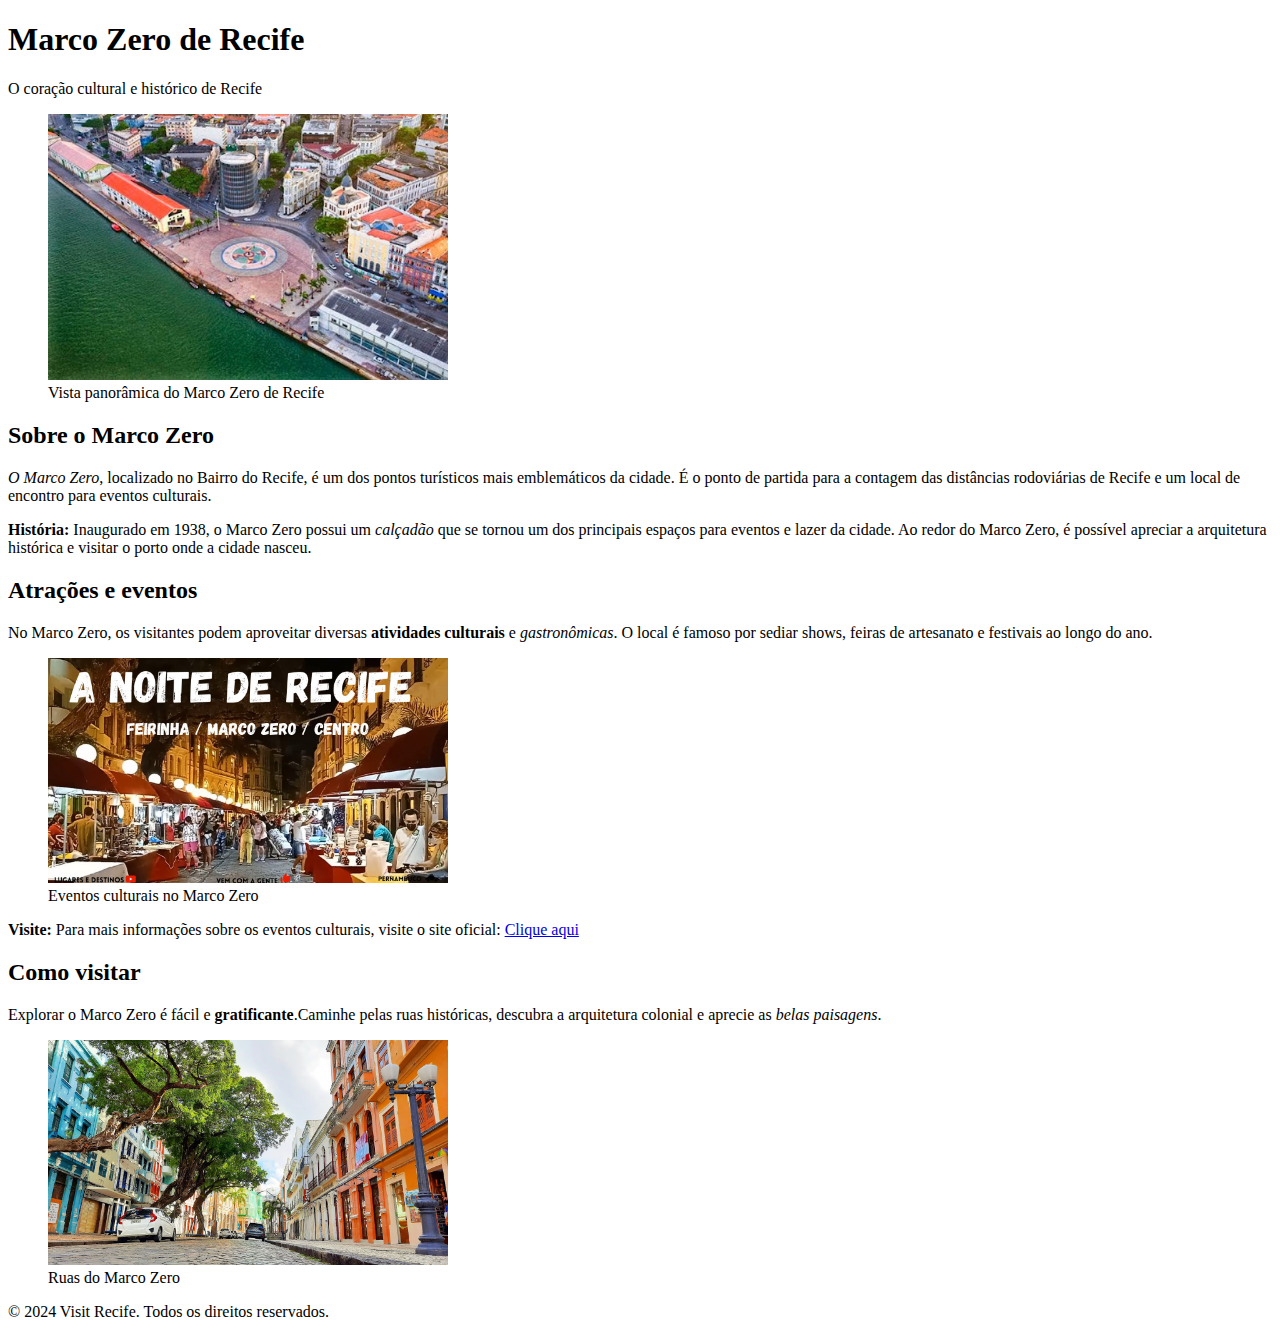
==== HTML/marco_zero_recife/index.html @ 70ab3837 "Criação da pasta marco_zero_recife, img e do arquivo index.html" ====
<!DOCTYPE html>
<html lang="pt-br">
<head>
    <meta charset="UTF-8">
    <meta name="viewport" content="width=device-width, initial-scale=1.0">
    <title>Descubra o Marco Zero - Recife</title>

</head>
<body>
    <!-- Cabeçalho -->
    <header>
        <h1>Marco Zero de Recife</h1>
        <p>O coração cultural e histórico de Recife</p>
    </header>

    <!-- Imagem principal -->
    <figure>
        <img src="img/marco-zero.jpg" alt="Imagem do Marco Zero de Recife" width="400">
        <figcaption>Vista panorâmica do Marco Zero de Recife</figcaption>
    </figure>

    <!-- Conteúdo -->
    <main>
        <section>
            <h2>Sobre o Marco Zero</h2>
            <p><em>O Marco Zero</em>, localizado no Bairro do Recife, é um dos pontos turísticos mais emblemáticos da cidade. É o ponto de partida para a contagem das distâncias rodoviárias de Recife e um local de encontro para eventos culturais.</p>
            <p><strong>História:</strong> Inaugurado em 1938, o Marco Zero possui um <em>calçadão</em> que se tornou um dos principais espaços para eventos e lazer da cidade. Ao redor do Marco Zero, é possível apreciar a arquitetura histórica e visitar o porto onde a cidade nasceu.</p>
        </section>

        <section>
            <h2>Atrações e eventos</h2>
            <p>No Marco Zero, os visitantes podem aproveitar diversas <strong>atividades culturais</strong> e <em>gastronômicas</em>. O local é famoso por sediar shows, feiras de artesanato e festivais ao longo do ano.</p>
            
            <figure>
                <img src="img/eventos-marco-zero.jpg" alt="Eventos culturais no Marco Zero" width="400">
                <figcaption>Eventos culturais no Marco Zero</figcaption>
            </figure>
            
            <p><strong>Visite:</strong> Para mais informações sobre os eventos culturais, visite o site oficial: <a href="https://www.marcozero.com.br/" target="_blank">Clique aqui</a></p>
        </section>

        <section>
            <h2>Como visitar</h2>
            <p>Explorar o Marco Zero é fácil e <strong>gratificante</strong>.Caminhe pelas ruas históricas, descubra a arquitetura colonial e aprecie as <em>belas paisagens</em>.</p>
            
            <figure>
                <img src="img/ruas-marco-zero.jpg" alt="Ruas do Marco Zero" width="400">
                <figcaption>Ruas do Marco Zero</figcaption>
            </figure>
        </section>
    </main>

    <!-- Rodapé -->
    <footer>
        <p>&copy; 2024 Visit Recife. Todos os direitos reservados.</p>
    </footer>
</body>
</html>
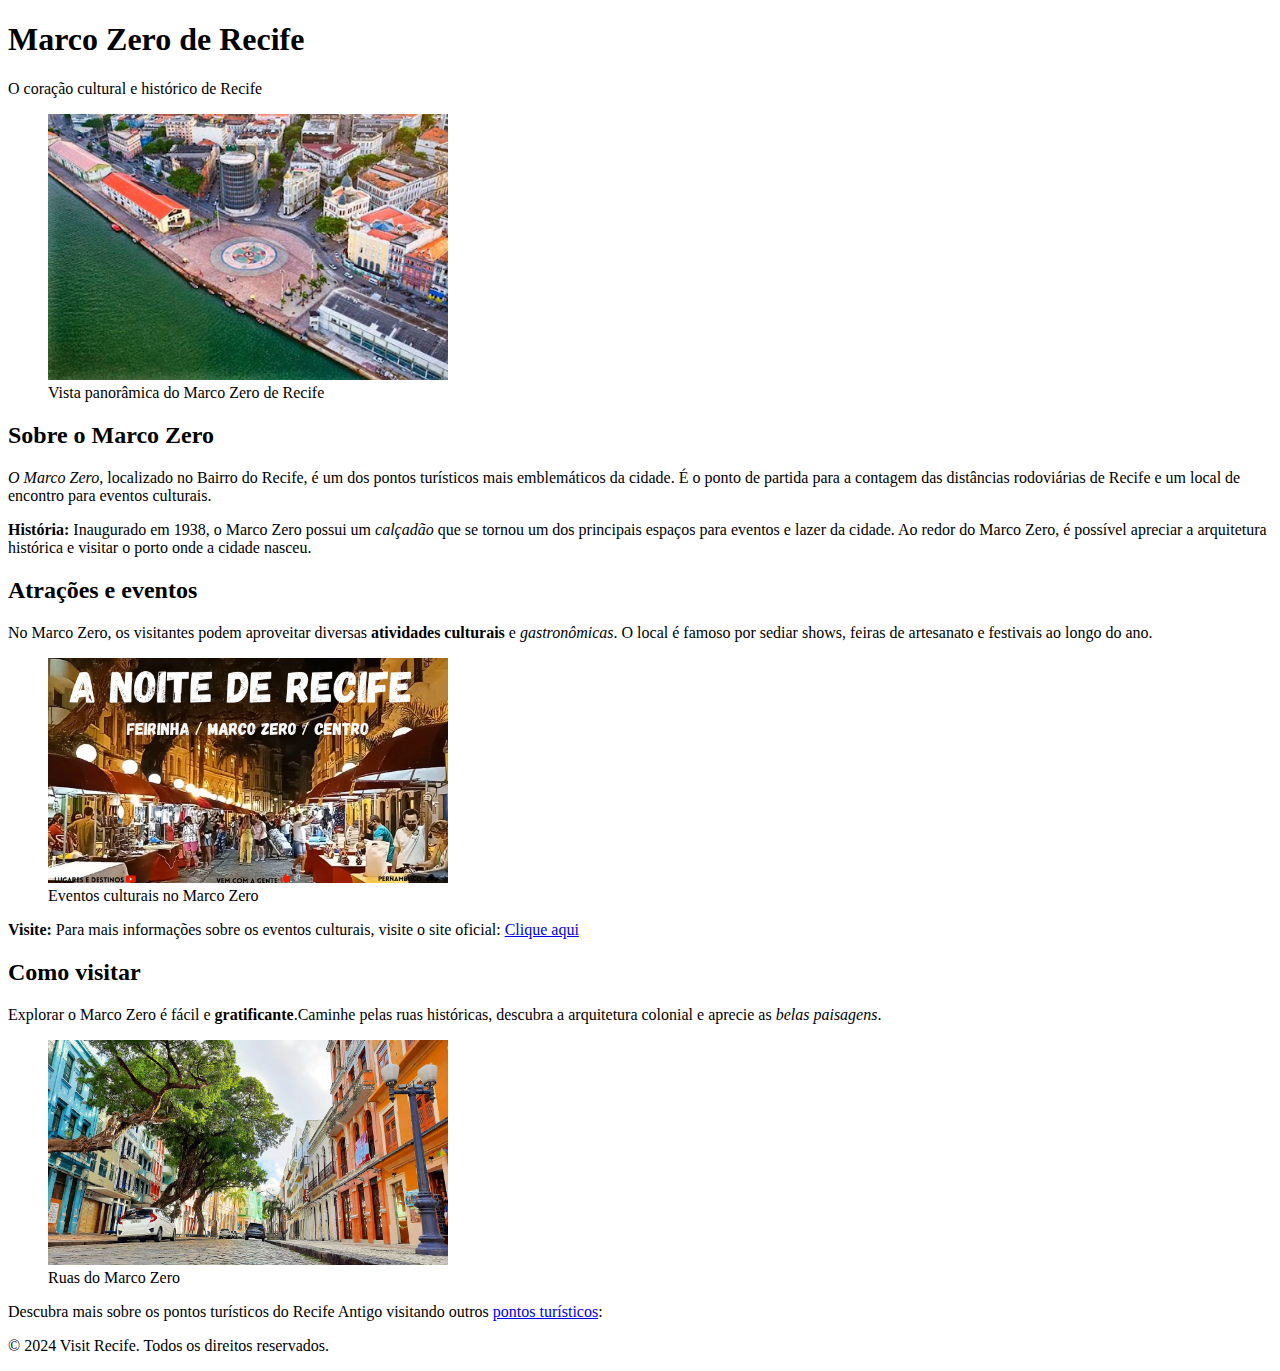
==== commit d1fe6b71: "Criação da página recife_antigo.html" ====
--- a/HTML/marco_zero_recife/index.html
+++ b/HTML/marco_zero_recife/index.html
@@ -48,6 +48,12 @@
                 <figcaption>Ruas do Marco Zero</figcaption>
             </figure>
         </section>
+
+        <!--Link para a nova página-->
+        <nav>
+            <p>Descubra mais sobre os pontos turísticos do Recife Antigo visitando outros <a href="recife_antigo.html">pontos turísticos</a>:</p>
+        </nav>
+
     </main>
 
     <!-- Rodapé -->
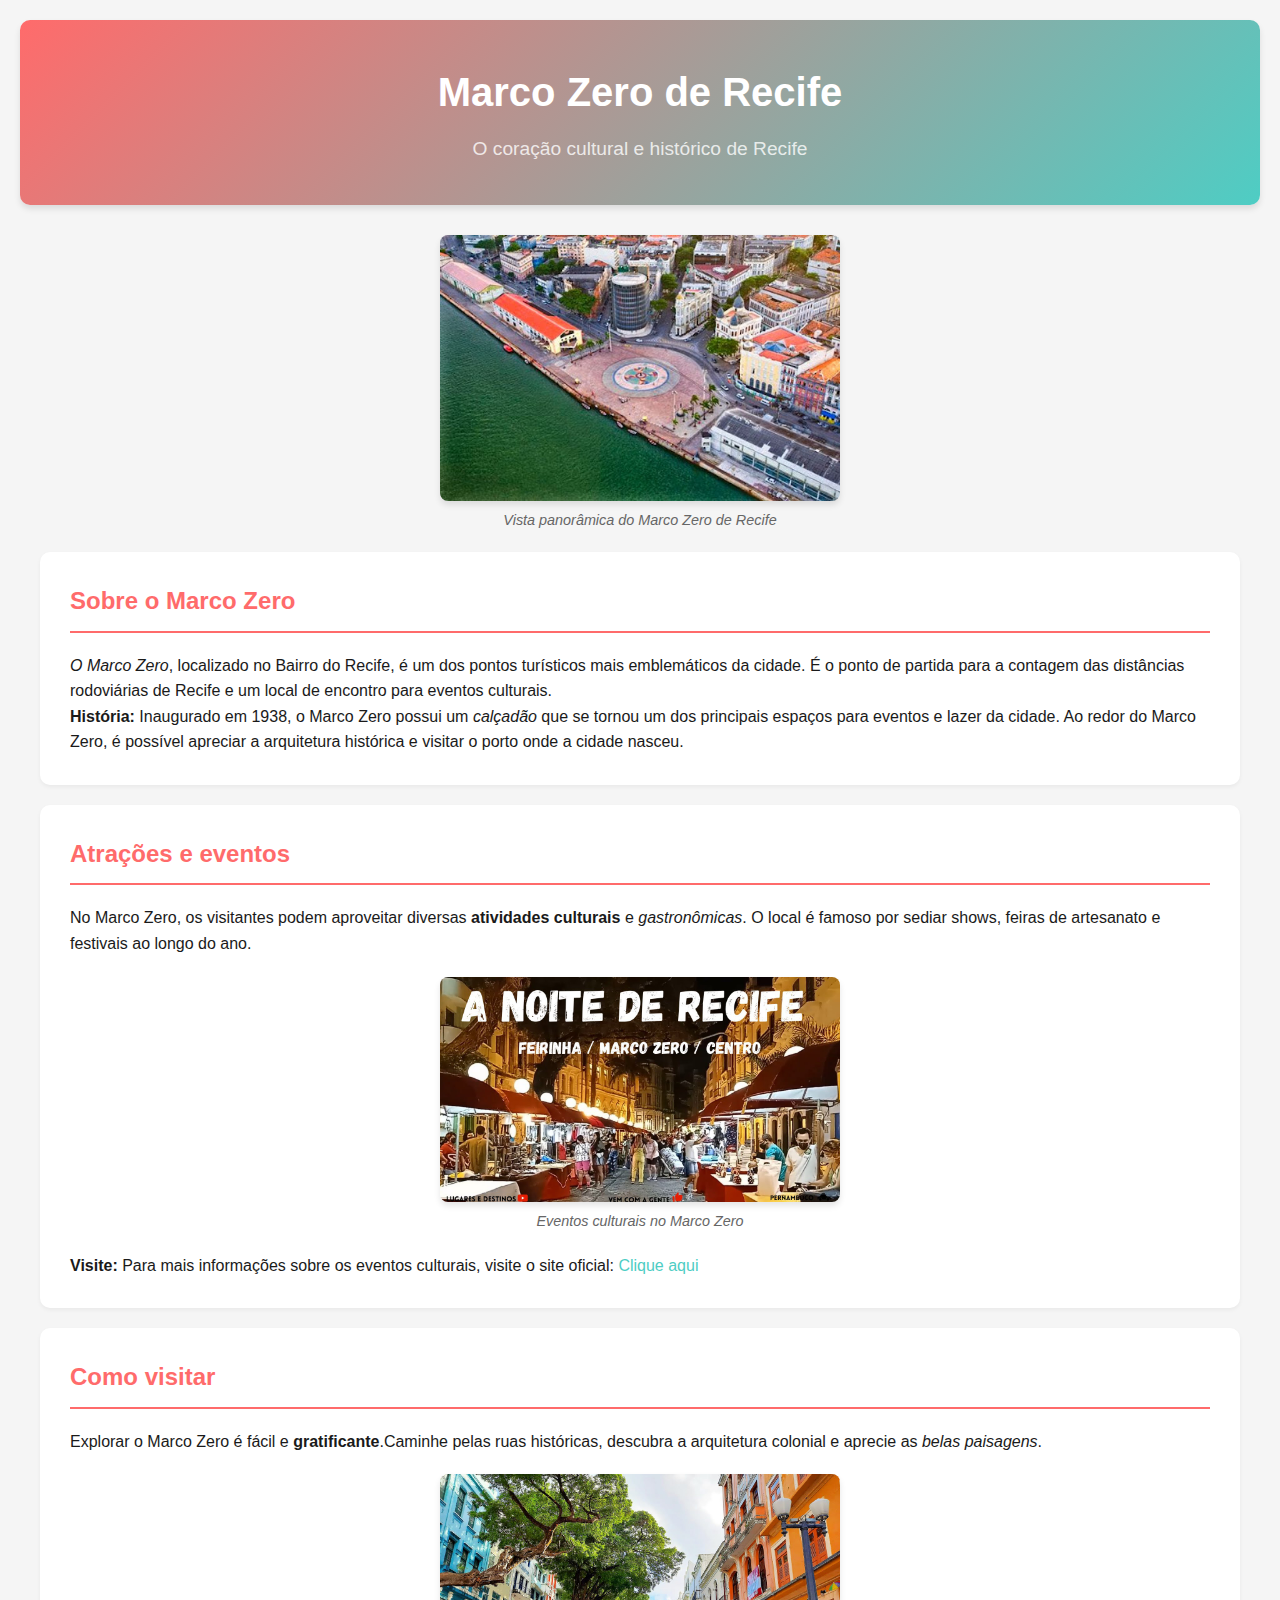
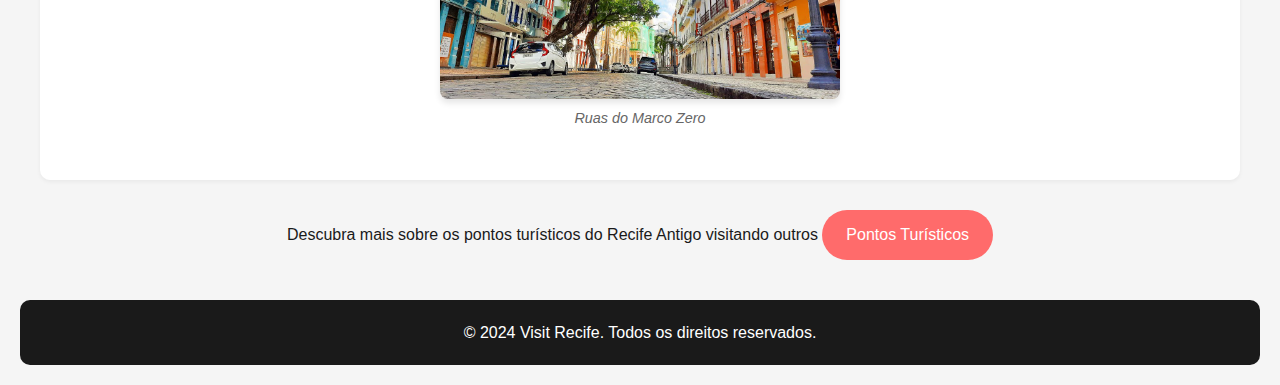
==== commit 369f5aa2: "estilização da página inciail Marco Zero" ====
--- a/HTML/marco_zero_recife/index.html
+++ b/HTML/marco_zero_recife/index.html
@@ -3,6 +3,7 @@
 <head>
     <meta charset="UTF-8">
     <meta name="viewport" content="width=device-width, initial-scale=1.0">
+    <link rel="stylesheet" href="css/style_index.css">
     <title>Descubra o Marco Zero - Recife</title>
 
 </head>
@@ -36,7 +37,7 @@
                 <figcaption>Eventos culturais no Marco Zero</figcaption>
             </figure>
             
-            <p><strong>Visite:</strong> Para mais informações sobre os eventos culturais, visite o site oficial: <a href="https://www.marcozero.com.br/" target="_blank">Clique aqui</a></p>
+            <p><strong>Visite:</strong> Para mais informações sobre os eventos culturais, visite o site oficial: <a href="" target="_blank">Clique aqui</a></p>
         </section>
 
         <section>
@@ -51,7 +52,7 @@
 
         <!--Link para a nova página-->
         <nav>
-            <p>Descubra mais sobre os pontos turísticos do Recife Antigo visitando outros <a href="recife_antigo.html">pontos turísticos</a>:</p>
+            <p>Descubra mais sobre os pontos turísticos do Recife Antigo visitando outros <a href="recife_antigo.html">Pontos Turísticos</a></p>
         </nav>
 
     </main>
--- a/HTML/marco_zero_recife/css/style_index.css
+++ b/HTML/marco_zero_recife/css/style_index.css
@@ -0,0 +1,149 @@
+/* style_index.css */
+/* Variáveis de cores */
+:root {
+    --cor-primaria: #1a1a1a;
+    --cor-secundaria: #f5f5f5;
+    --cor-destaque: #ff6b6b;
+    --cor-link: #4ecdc4;
+}
+
+/* Reset básico */
+* {
+    margin: 0;
+    padding: 0;
+    box-sizing: border-box;
+}
+
+body {
+    font-family: "Segoe UI", Tahoma, Geneva, Verdana, sans-serif;
+    line-height: 1.6;
+    color: var(--cor-primaria);
+    background-color: var(--cor-secundaria);
+    padding: 20px;
+}
+
+/* Cabeçalho */
+header {
+    text-align: center;
+    padding: 40px 20px;
+    background: linear-gradient(135deg, #ff6b6b 0%, #4ecdc4 100%);
+    border-radius: 10px;
+    margin-bottom: 30px;
+    box-shadow: 0 4px 6px rgba(0, 0, 0, 0.1);
+}
+
+header h1 {
+    color: white;
+    font-size: 2.5rem;
+    margin-bottom: 10px;
+}
+
+header p {
+    color: rgba(255, 255, 255, 0.8);
+    font-size: 1.2rem;
+}
+
+/* Imagens */
+img {
+    display: block;
+    margin: 0 auto;
+    max-width: 100%;
+    height: auto;
+    border-radius: 8px;
+    box-shadow: 0 4px 6px rgba(0, 0, 0, 0.1);
+    transition: transform 0.3s ease;
+}
+
+img:hover {
+    transform: scale(1.05);
+}
+
+figure {
+    margin: 20px 0;
+}
+
+figcaption {
+    font-style: italic;
+    color: #666;
+    text-align: center;
+    margin-top: 8px;
+    font-size: 0.9rem;
+}
+
+/* Seções */
+main {
+    max-width: 1200px;
+    margin: 0 auto;
+}
+
+section {
+    background: white;
+    padding: 30px;
+    border-radius: 10px;
+    margin: 20px 0;
+    box-shadow: 0 2px 4px rgba(0, 0, 0, 0.05);
+}
+
+section h2 {
+    color: var(--cor-destaque);
+    border-bottom: 2px solid #ff6b6b;
+    padding-bottom: 10px;
+    margin-bottom: 20px;
+}
+
+/* Links */
+a {
+    color: var(--cor-link);
+    text-decoration: none;
+    transition: color 0.3s ease;
+}
+
+a:hover {
+    color: #4ecdc4;
+    text-decoration: underline;
+}
+
+/* Botão de navegação */
+nav p {
+    text-align: center;
+    margin: 30px 0;
+}
+
+nav a {
+    color: white;
+    background-color: var(--cor-destaque);
+    padding: 12px 24px;
+    border-radius: 25px;
+    display: inline-block;
+    transition: all 0.3s ease;
+}
+
+nav a:hover {
+    background-color: #ff5a5f;
+    transform: translateY(-2px);
+}
+
+/* Rodapé */
+footer {
+    text-align: center;
+    padding: 20px;
+    background-color: var(--cor-primaria);
+    color: white;
+    margin-top: 40px;
+    border-radius: 10px;
+}
+
+/* Responsividade */
+@media (max-width: 768px) {
+    header h1 {
+        font-size: 2rem;
+    }
+
+    section {
+        padding: 20px;
+    }
+
+    img {
+        width: 100%;
+    }
+}
